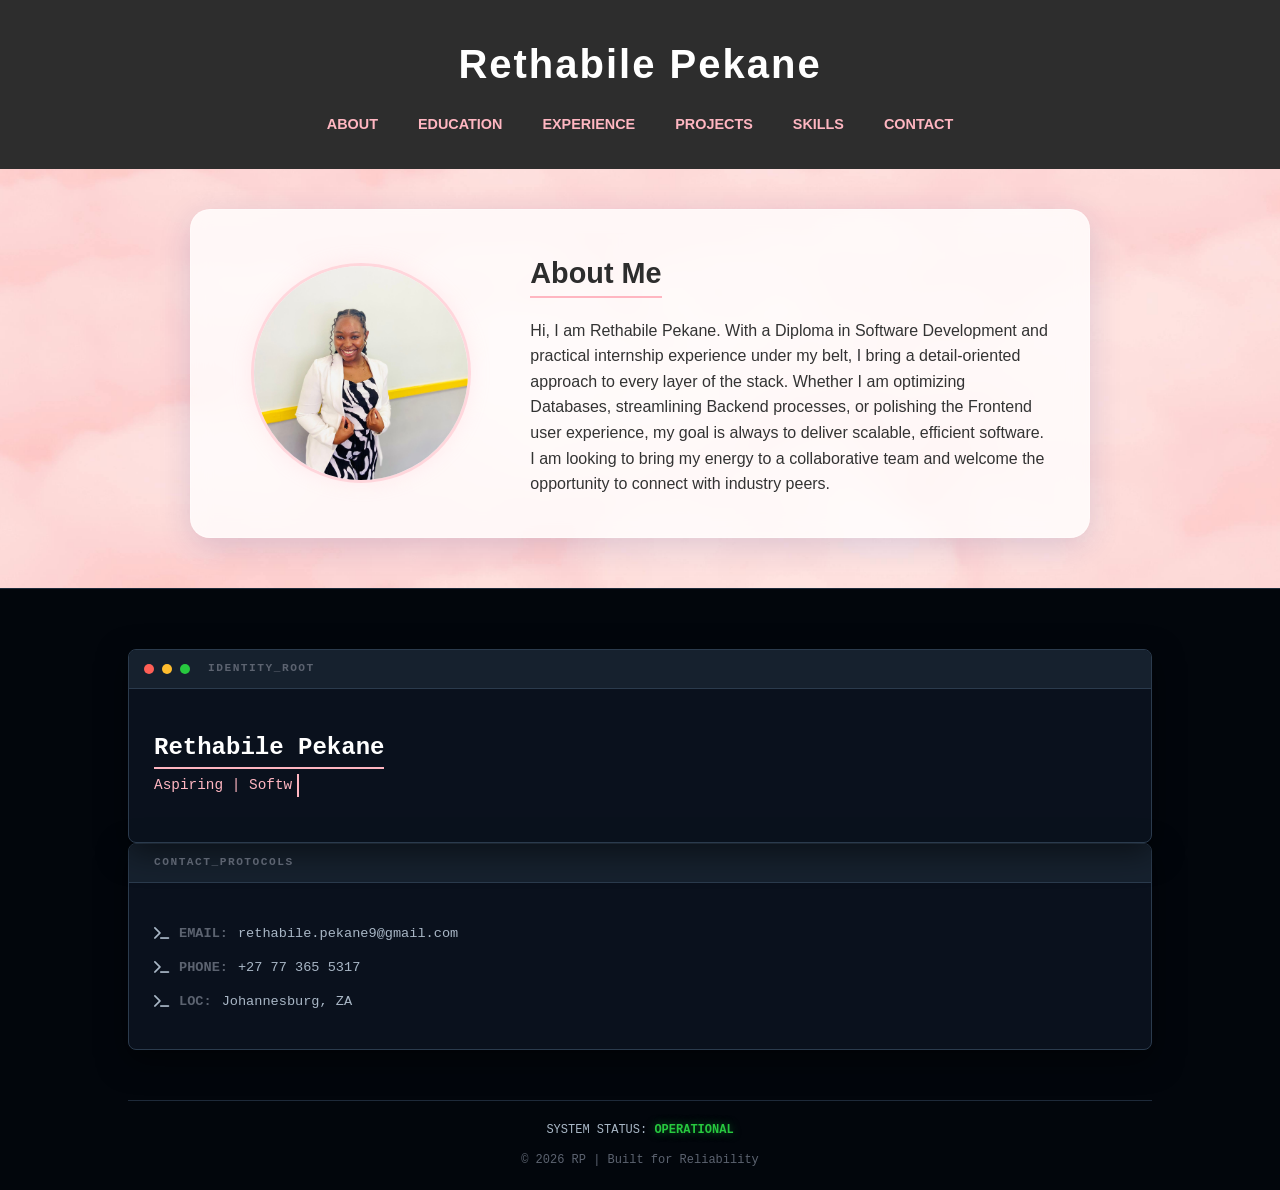
==== index.html @ 654df7fb "Fix: Hard rename Index.html to lowercase index.html" ====
<!DOCTYPE html>
<html lang="en">
<head>
    <meta charset="UTF-8">
    <meta name="viewport" content="width=device-width, initial-scale=1.0">
    <title>About | Rethabile Pekane</title>
    <link rel="stylesheet" href="https://cdnjs.cloudflare.com/ajax/libs/font-awesome/6.0.0/css/all.min.css">
    <link rel="stylesheet" href="Style.css">
</head>
<body>

    <header>
        <h1>Rethabile Pekane</h1>
        <nav>
            <ul>
                <li><a href="Index.html">ABOUT</a></li>
                <li><a href="Education.html">EDUCATION</a></li>
                <li><a href="Experience.html">EXPERIENCE</a></li>
                <li><a href="Projects.html">PROJECTS</a></li>
                <li><a href="Skills.html">SKILLS</a></li>
                <li><a href="#identity-node">CONTACT</a></li>
            </ul>
        </nav>
    </header>

    <main>
       <main>
    <section class="glass-card about-section">
        <div class="about-content">
            <div class="profile-container">
                <img src="Images/Image2.jpg" alt="Rethabile Pekane" class="profile-pic">
            </div>
            
            <div class="about-text">
                <h2>About Me</h2>
                <p>Hi, I am Rethabile Pekane. With a Diploma in Software Development and practical internship experience under my belt, I bring a detail-oriented approach to every layer of the stack. Whether I am optimizing Databases, streamlining Backend processes, or polishing the Frontend user experience, my goal is always to deliver scalable, efficient software.</p>
                <p>I am looking to bring my energy to a collaborative team and welcome the opportunity to connect with industry peers.</p>
            </div>
        </div>
    </section>
</main>

    <footer class="advanced-footer">
        <div class="footer-grid">
            
            <div class="footer-node" id="identity-node">
                <div class="terminal-header">
                    <span class="dot red"></span>
                    <span class="dot yellow"></span>
                    <span class="dot green"></span>
                    <span class="node-title">IDENTITY_ROOT</span>
                </div>
                <div class="node-content">
                    <h2>Rethabile Pekane</h2>
                    <p class="typing-text">Software Developer | SRE Enthusiast</p>
                    
                    </div>
                </div>
            </div>

            <div class="footer-node" id="contact-node">
                <div class="terminal-header">
                    <span class="node-title">CONTACT_PROTOCOLS</span>
                </div>
                <div class="node-content">
                    <ul class="contact-list">
                        <li>
                            <i class="fas fa-terminal"></i>
                            <span class="label">EMAIL:</span>
                            <a href="mailto:rethabile.pekane9@gmail.com">rethabile.pekane9@gmail.com</a>
                        </li>
                        <li>
                            <i class="fas fa-terminal"></i>
                            <span class="label">PHONE:</span>
                            <a href="tel:+27773655317">+27 77 365 5317</a>
                        </li>
                        <li>
                            <i class="fas fa-terminal"></i>
                            <span class="label">LOC:</span>
                            <span id="location-status">Johannesburg, ZA</span>
                        </li>
                    </ul>
                </div>
            </div>

        </div>
        <div class="footer-bottom-bar">
            <div class="status-wrapper">
                <p>SYSTEM STATUS: <span class="status-online">OPERATIONAL</span></p>
                <p class="copyright">&copy; 2026 RP | Built for Reliability</p>
            </div>
        </div>
    </footer>

    <script src="Script.js"></script>
</body>
</html>
---- Style.css ----
/* 1. The Smooth Scroll Logic */
html {
    scroll-behavior: smooth;
}

/* 2. Terminal Footer Styling (Ensure this is in your file) */
.advanced-footer {
    background: #1a1a1a;
    color: #00ff41; /* Classic Terminal Green */
    padding: 40px 20px;
    font-family: 'Courier New', Courier, monospace;
}

.terminal-header {
    border-bottom: 1px solid #333;
    padding-bottom: 10px;
    margin-bottom: 15px;
    display: flex;
    align-items: center;
}

.dot {
    height: 12px;
    width: 12px;
    border-radius: 50%;
    display: inline-block;
    margin-right: 8px;
}

.red { background-color: #ff5f56; }
.yellow { background-color: #ffbd2e; }
.green { background-color: #27c93f; }

.node-title {
    margin-left: 10px;
    font-weight: bold;
    color: #888;
}

.footer-socials img {
    width: 30px;
    margin-right: 15px;
    filter: grayscale(100%);
    transition: 0.3s;
}

.footer-socials img:hover {
    filter: grayscale(0%);
    transform: scale(1.1);
}

/* --- 1. GENERAL RESET --- */
* {
    margin: 0;
    padding: 0;
    box-sizing: border-box;
}

body {
    font-family: 'Segoe UI', Tahoma, Geneva, Verdana, sans-serif;
    line-height: 1.6;
    background-image: url('Images/Image1.jpg'); /* Your pink background */
    background-size: cover;
    background-position: center;
    background-attachment: fixed;
    color: #333;
}

/* --- 2. HEADER & NAVIGATION --- */
header {
    background: #2d2d2d;
    color: #fff;
    padding: 2rem 0;
    text-align: center;
    position: sticky;
    top: 0;
    z-index: 1000;
}

header h1 {
    margin-bottom: 15px;
    font-size: 2.5rem;
    letter-spacing: 2px;
}

nav ul {
    list-style: none;
    display: flex;
    justify-content: center;
    gap: 40px;
}

nav a {
    color: #ffb6c1; /* Pink links */
    text-decoration: none;
    font-weight: bold;
    text-transform: uppercase;
    font-size: 0.9rem;
    transition: 0.3s;
}

nav a:hover {
    color: #fff;
    text-shadow: 0 0 10px #ffb6c1;
}

/* --- 3. GLASS CARD (Used on all pages) --- */
section, .glass-card {
    -webkit-backdrop-filter: blur(10px);
    backdrop-filter: blur(10px);
    max-width: 900px;
    margin: 40px auto;
    padding: 40px;
    background: rgba(255, 255, 255, 0.8); 
    /* Semi-transparent white */
    backdrop-filter: blur(10px);          /* Frosted effect */
    border-radius: 20px;
    border: 1px solid rgba(255, 255, 255, 0.3);
    box-shadow: 0 8px 32px 0 rgba(31, 38, 135, 0.15);
}

h2, .section-title {
    color: #2d2d2d;
    border-bottom: 2px solid #ffb6c1; /* Pink underline from screenshot */
    display: inline-block;
    margin-bottom: 20px;
    font-size: 1.8rem;
}

/* --- 4. EXPERIENCE PAGE DETAILS --- */
.job-box h3 {
    font-size: 1.5rem;
    color: #2d2d2d;
    margin-top: -10px;
    margin-bottom: 5px;
}

.job-meta {
    margin-bottom: 10px;
    color: #666;
    font-weight: 500;
}

.job-details {
    padding-left: 20px;
    margin-top: 15px;
}

.job-details li {
    margin-bottom: 10px;

}
/* New class for your purple dates/company */
.text-purple {
    color: #800080; /* Classic Purple */
    font-weight: 600;
}

/* Adjusts the meta info (dates/college) spacing */
.job-meta {
    margin-bottom: 15px;
    line-height: 1.4;
}

/* --- GITHUB SECTION STYLING --- */

/* This handles the spacing for the entire paragraph */
.github-container {
    margin-top: 30px;
    font-size: 1.1rem;
    color: #444;
}

/* This handles the look of the actual clickable link */
.github-link {
    color: #ffb6c1; /* Your signature pink */
    text-decoration: underline;
    font-weight: bold;
    transition: 0.3s;
}

.github-link:hover {
    color: #800080; /* Changes to your purple on hover */
    text-shadow: 0 0 5px rgba(255, 182, 193, 0.5);
}
/* --- 5. JAVASCRIPT REVEAL ANIMATIONS --- */
.reveal-hidden {
    opacity: 0;
    transform: translateY(20px);
    transition: all 0.7s ease-out;
}

.reveal-visible {
    opacity: 1;
    transform: translateY(0);
}
/* --- ANIMATION STATES --- */

/* Initial state: Invisible and pushed down 20px */
.reveal-hidden {
    opacity: 0;
    transform: translateY(20px);
    transition: all 0.8s ease-out; /* This creates the smooth 0.8 second glide */
}

/* Final state: Fully visible and in its correct position */
.reveal-visible {
    opacity: 1;
    transform: translateY(0);
}
/* --- EDUCATION PAGE "POP" STYLES --- */

.subtitle {
    display: block;
    margin-bottom: 40px;
    color: #666;
    font-style: italic;
}

/* The Timeline Vertical Line */
.timeline {
    position: relative;
    padding-left: 30px;
    border-left: 2px solid #ffb6c1; /* The pink line */
    margin-left: 10px;
}

.timeline-item {
    position: relative;
    margin-bottom: 40px;
}

/* The Glowing Dots on the line */
.timeline-dot {
    position: absolute;
    left: -41px;
    top: 5px;
    width: 20px;
    height: 20px;
    background: #1a1a2e;
    border: 3px solid #ffb6c1;
    border-radius: 50%;
    box-shadow: 0 0 10px rgba(255, 182, 193, 0.8);
}

/* Skill Tags (The "Badges") */
.edu-tags {
    margin-top: 15px;
    display: flex;
    flex-wrap: wrap;
    gap: 8px;
}

.edu-tags span {
    background: rgba(128, 0, 128, 0.1); /* Light purple tint */
    color: #800080; /* Your purple */
    padding: 4px 12px;
    border-radius: 15px;
    font-size: 0.8rem;
    font-weight: bold;
    border: 1px solid rgba(128, 0, 128, 0.2);
    transition: 0.3s;
}

.edu-tags span:hover {
    background: #ffb6c1;
    color: #1a1a2e;
    transform: scale(1.1);
}
/* --- SKILLS PAGE GRID STYLES --- */

.skills-container {
    padding: 60px 10%;
    max-width: 1100px;
    margin: 0 auto;
}

.skills-grid {
    display: grid;
    grid-template-columns: repeat(auto-fit, minmax(300px, 1fr));
    gap: 25px;
    margin-top: 30px;
}

/* Individual Skill Card Adjustments */
.skill-category {
    text-align: center;
    transition: transform 0.3s ease;
}

.skill-category:hover {
    transform: translateY(-10px); /* Lifts the whole card on hover */
}

.category-icon {
    font-size: 2.5rem;
    margin-bottom: 15px;
}

/* The Skill Badges (Pills) */
.badge-container {
    display: flex;
    flex-wrap: wrap;
    justify-content: center;
    gap: 10px;
    margin-top: 20px;
}

.skill-badge {
    background: #1a1a2e; /* Dark navy */
    color: #ffb6c1;      /* Your signature pink */
    padding: 8px 16px;
    border-radius: 25px;
    font-size: 0.85rem;
    font-weight: 600;
    border: 1px solid #ffb6c1;
    transition: 0.4s;
}

.skill-badge:hover {
    background: #ffb6c1;
    color: #1a1a2e;
    cursor: default;
}
/* --- PROJECTS PAGE LAYOUT --- */

.projects-container {
    padding: 40px 10%;
    max-width: 1200px;
    margin: 0 auto; /* Centers the whole page content */
}

/* The card holding your project info */
.project-card {
    margin-bottom: 50px;
    padding: 30px;
}

/* Flexbox puts text on one side and media on the other */
.project-content {
    display: flex;
    gap: 40px;
    align-items: flex-start; /* Aligns items to the top */
    flex-wrap: wrap; /* Stacks them on mobile phones */
}

.project-text {
    flex: 1; /* Takes up half the space */
    min-width: 300px;
}

/* --- THE MEDIA FIX (Video and Image) --- */

.project-media {
    flex: 1; /* Takes up the other half */
    min-width: 300px;
    display: flex;
    flex-direction: column; /* Puts image on top of video */
    gap: 20px;
}

.media-box {
    background: rgba(255, 255, 255, 0.05); /* Slight glass look */
    border-radius: 15px;
    padding: 10px;
    border: 1px solid rgba(255, 182, 193, 0.3); /* Pink border */
    text-align: center;
}

/* This rule stops the video and image from filling the whole screen */
.project-img, 
.project-video {
    width: 100%;       /* Fills the media-box only */
    max-width: 500px;  /* Never gets bigger than this */
    height: auto;      /* Keeps the original shape */
    border-radius: 10px;
    display: block;
    margin: 0 auto;    /* Centers it inside the box */
}

/* Small text under the media */
.caption {
    font-size: 0.8rem;
    color: #ffb6c1;
    margin-top: 10px;
    font-weight: bold;
    text-transform: uppercase;
}

/* --- THE CYBER-TERMINAL FOOTER --- */
.advanced-footer {
    background: #02060c; /* Deep Space Black */
    padding: 60px 10% 20px;
    color: #a9b7c6; /* Classic IDE Text Color */
    font-family: 'Consolas', 'Monaco', 'Courier New', monospace; 
    border-top: 1px solid #1e2a3a;
    margin-top: 50px;
}

.footer-grid {
    display: flex;
    justify-content: space-between;
    gap: 30px;
    flex-wrap: wrap; /* Ensures it stacks on mobile phones */
}

/* The "Window" Containers */
.footer-node {
    background: rgba(16, 26, 40, 0.6);
    border: 1px solid #2b3b4d;
    border-radius: 8px;
    flex: 1;
    min-width: 320px;
    box-shadow: 0 10px 30px rgba(0, 0, 0, 0.5);
    overflow: hidden;
}

/* The Mac-style Terminal Header */
.terminal-header {
    background: #16212e;
    padding: 10px 15px;
    display: flex;
    align-items: center;
    border-bottom: 1px solid #2b3b4d;
}

.dot { height: 10px; width: 10px; border-radius: 50%; margin-right: 8px; }
.red { background: #ff5f56; }
.yellow { background: #ffbd2e; }
.green { background: #27c93f; }

.node-title {
    font-size: 0.7rem;
    color: #5c6370;
    text-transform: uppercase;
    letter-spacing: 1.5px;
    font-weight: bold;
}

.node-content { padding: 25px; }

.node-content h2 {
    color: #ffffff;
    margin-bottom: 5px;
    font-size: 1.5rem;
}

.typing-text {
    color: #ffb6c1; /* Your signature pink */
    font-size: 0.9rem;
    margin-bottom: 20px;
    border-right: 2px solid #ffb6c1;
    width: fit-content;
    padding-right: 5px;
}

/* Styling your Downloaded Icons */
.footer-socials {
    display: flex;
    gap: 20px;
    margin-top: 15px;
}

.js-hover-icon {
    width: 32px;
    height: 32px;
    filter: brightness(0) invert(1); /* Makes icons white to match the theme */
    transition: all 0.3s cubic-bezier(0.175, 0.885, 0.32, 1.275);
}

.js-hover-icon:hover {
    transform: scale(1.2) rotate(10deg);
    filter: brightness(1) invert(0); /* Returns to original color on hover */
}

/* Contact List Styling */
.contact-list {
    list-style: none;
    padding: 0;
}

.contact-list li {
    margin-bottom: 12px;
    font-size: 0.85rem;
    display: flex;
    align-items: center;
    gap: 10px;
}

.label { color: #5c6370; font-weight: bold; }

.contact-list a {
    color: #a9b7c6;
    text-decoration: none;
    transition: 0.3s;
}

.contact-list a:hover {
    color: #ffffff;
    text-decoration: underline;
}

/* The Bottom Status Bar */
.footer-bottom-bar {
    text-align: center;
    margin-top: 50px;
    padding-top: 20px;
    border-top: 1px solid #1e2a3a;
    font-size: 0.75rem;
}

.status-online {
    color: #27c93f; /* Success Green */
    font-weight: bold;
    text-shadow: 0 0 8px rgba(39, 201, 63, 0.5);
}

.copyright {
    color: #5c6370;
    margin-top: 10px;
}
/* This forces the 3 categories to sit in a row */
.skills-grid {
    display: flex;
    flex-wrap: wrap; /* This ensures they look good on mobile too */
    justify-content: center;
    gap: 20px;
    padding: 20px;
}

/* This styles the individual cards */
.skill-category {
    flex: 1; /* This makes them grow to fill space equally */
    min-width: 300px; /* This prevents them from getting too skinny */
    max-width: 400px;
    text-align: center;
}

/* This handles the badges (Java, Kotlin, etc.) within the cards */
.badge-container {
    display: flex;
    flex-wrap: wrap;
    justify-content: center;
    gap: 8px;
    margin-top: 10px;
}

.skill-badge {
    background: rgba(255, 255, 255, 0.1);
    border: 1px solid rgba(255, 182, 193, 0.3); /* Your pink theme accent */
    padding: 5px 12px;
    border-radius: 15px;
    font-size: 0.85rem;
}
/* About Section Layout */
.about-content {
    display: flex;
    align-items: center;
    gap: 40px;
    flex-wrap: wrap; /* Stack on mobile */
    justify-content: center;
}

.about-text {
    flex: 2;
    min-width: 300px;
}

/* Profile Picture Styling */
.profile-container {
    flex: 1;
    display: flex;
    justify-content: center;
    min-width: 250px;
}

.profile-pic {
    width: 220px;
    height: 220px;
    border-radius: 50%; /* Circular */
    object-fit: cover;
    border: 3px solid rgba(255, 182, 193, 0.5); /* Soft Pink Border */
    box-shadow: 0 0 20px rgba(255, 182, 193, 0.2);
    transition: transform 0.4s ease, box-shadow 0.4s ease;
}

/* The "Cool" Hover Effect */
.profile-pic:hover {
    transform: scale(1.05) rotate(2deg);
    box-shadow: 0 0 30px rgba(255, 182, 193, 0.6);
    border-color: #ffb6c1;
}
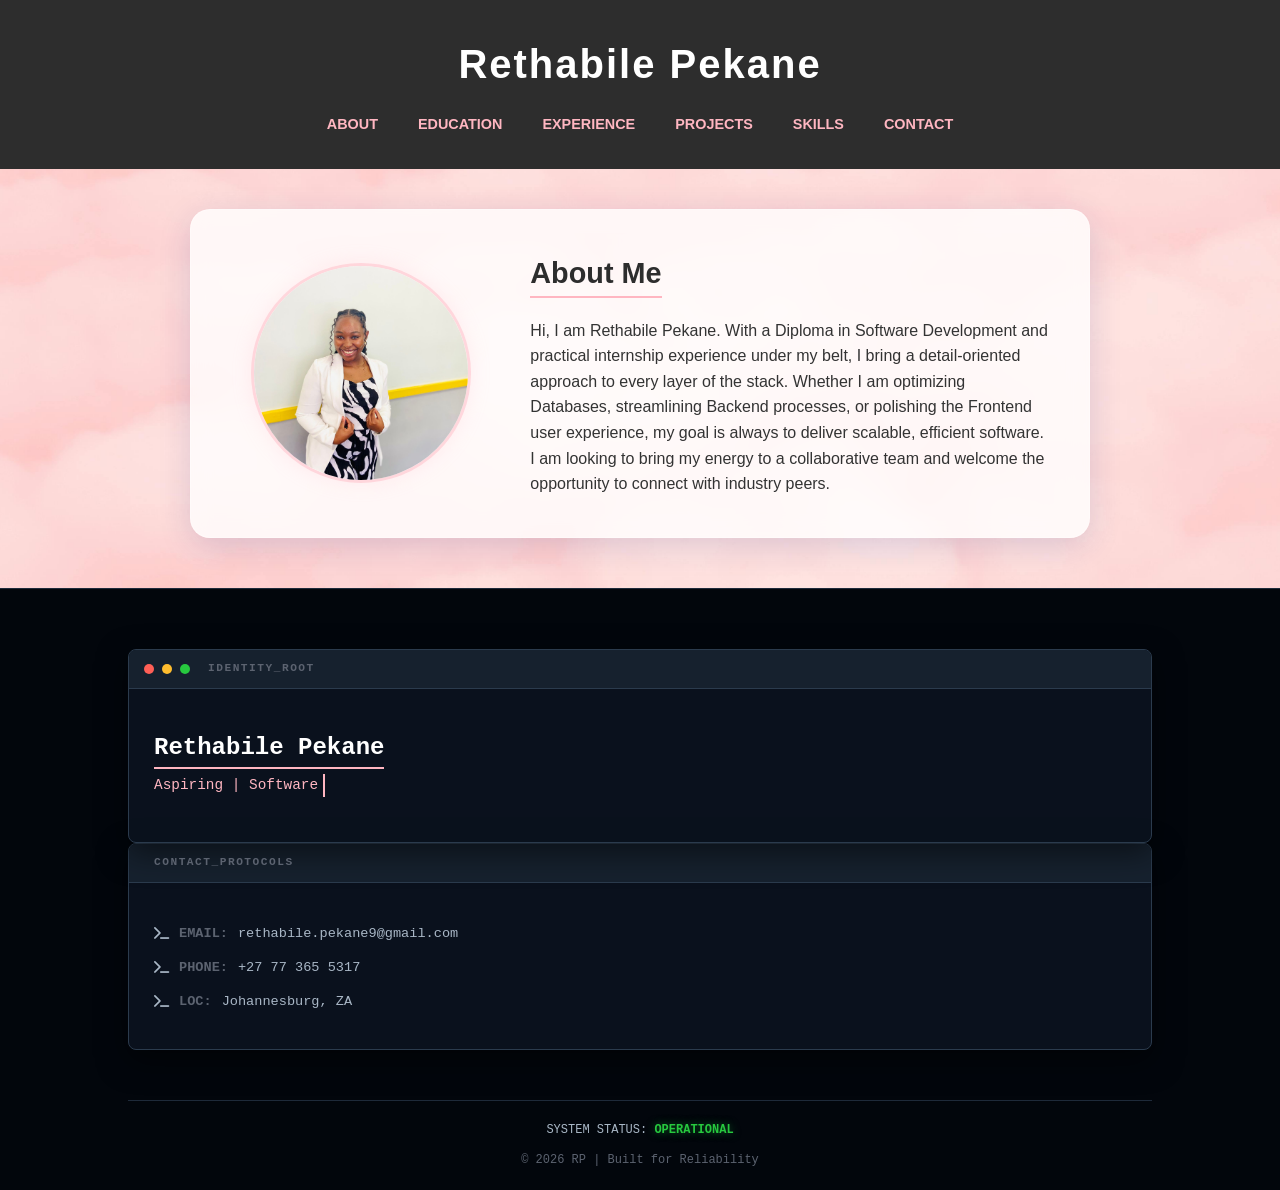
==== commit d51e85aa: "Fix: Optimized header and cards for iOS devices" ====
--- a/index.html
+++ b/index.html
@@ -2,7 +2,7 @@
 <html lang="en">
 <head>
     <meta charset="UTF-8">
-    <meta name="viewport" content="width=device-width, initial-scale=1.0">
+    <metaname="viewport" content="width=device-width, initial-scale=1.0, maximum-scale=1.0, user-scalable=no">
     <title>About | Rethabile Pekane</title>
     <link rel="stylesheet" href="https://cdnjs.cloudflare.com/ajax/libs/font-awesome/6.0.0/css/all.min.css">
     <link rel="stylesheet" href="Style.css">
--- a/Style.css
+++ b/Style.css
@@ -589,4 +589,124 @@
     transform: scale(1.05) rotate(2deg);
     box-shadow: 0 0 30px rgba(255, 182, 193, 0.6);
     border-color: #ffb6c1;
+}
+
+/* Layout Grid */
+.project-grid {
+    display: flex;
+    flex-wrap: wrap;
+    gap: 30px;
+    align-items: center;
+    padding: 20px;
+}
+
+.project-info { flex: 1; min-width: 300px; }
+.project-visual { flex: 1.2; min-width: 300px; }
+
+/* Modern Typography */
+.project-info h3 {
+    font-size: 1.8rem;
+    margin-bottom: 15px;
+    background: linear-gradient(90deg, #ff8a8a, #f8c1c1);
+    -webkit-background-clip: text;
+    -webkit-text-fill-color: transparent;
+}
+
+.tech-badge {
+    background: rgba(255, 255, 255, 0.1);
+    padding: 4px 10px;
+    border-radius: 20px;
+    font-size: 0.8rem;
+    border: 1px solid rgba(255, 255, 255, 0.2);
+}
+
+/* Video Styling */
+.video-frame {
+    border-radius: 15px;
+    overflow: hidden;
+    box-shadow: 0 10px 30px rgba(0,0,0,0.5);
+    transition: transform 0.3s ease;
+}
+
+.video-frame:hover {
+    transform: scale(1.02);
+}
+
+.video-frame iframe {
+    width: 100%;
+    aspect-ratio: 16 / 9;
+}
+
+/* Feature List Icons */
+.feature-list { list-style: none; padding: 0; }
+.feature-list li {
+    margin-bottom: 10px;
+    display: flex;
+    align-items: center;
+    gap: 10px;
+    transition: color 0.3s;
+}
+
+.feature-list li i { color: #ff8a8a; }
+
+.feature-list li:hover { color: #f8c1c1; }
+
+@media (max-width: 768px) {
+    .project-grid {
+        flex-direction: column; /* Stacks text above video */
+        gap: 20px;
+        padding: 10px;
+    }
+    
+    .project-info, .project-visual {
+        min-width: 100%; /* Uses full width on small screens */
+    }
+}
+/* Mobile Responsiveness: Stacks video and text on small screens */
+@media (max-width: 900px) {
+    .project-grid {
+        flex-direction: column;
+        text-align: center;
+        gap: 30px;
+    }
+    
+    .project-info, .project-visual {
+        width: 100%;
+    }
+}
+/* --- MOBILE RESPONSIVE FIX --- */
+@media (max-width: 768px) {
+    /* 1. Make the main container fit the screen */
+    body {
+        padding: 10px;
+        overflow-x: hidden; /* Prevents side-scrolling */
+    }
+
+    /* 2. Make your "Glass Cards" take up the full width */
+    .glass-card, .project-card, .experience-card {
+        width: 100% !important;
+        margin: 10px 0 !important;
+        padding: 15px !important;
+        box-sizing: border-box; /* Keeps padding inside the box */
+    }
+
+    /* 3. Stack the Project Grid (Text on top, Video below) */
+    .project-grid {
+        display: flex;
+        flex-direction: column; 
+        gap: 20px;
+    }
+
+    /* 4. Shrink the headers so they don't wrap weirdly */
+    h1 { font-size: 1.8rem; }
+    h2 { font-size: 1.5rem; }
+    h3 { font-size: 1.2rem; }
+
+    /* 5. Fix the Navigation Menu */
+    nav {
+        display: flex;
+        flex-wrap: wrap; /* Allows menu items to move to a second line */
+        justify-content: center;
+        gap: 10px;
+    }
 }
